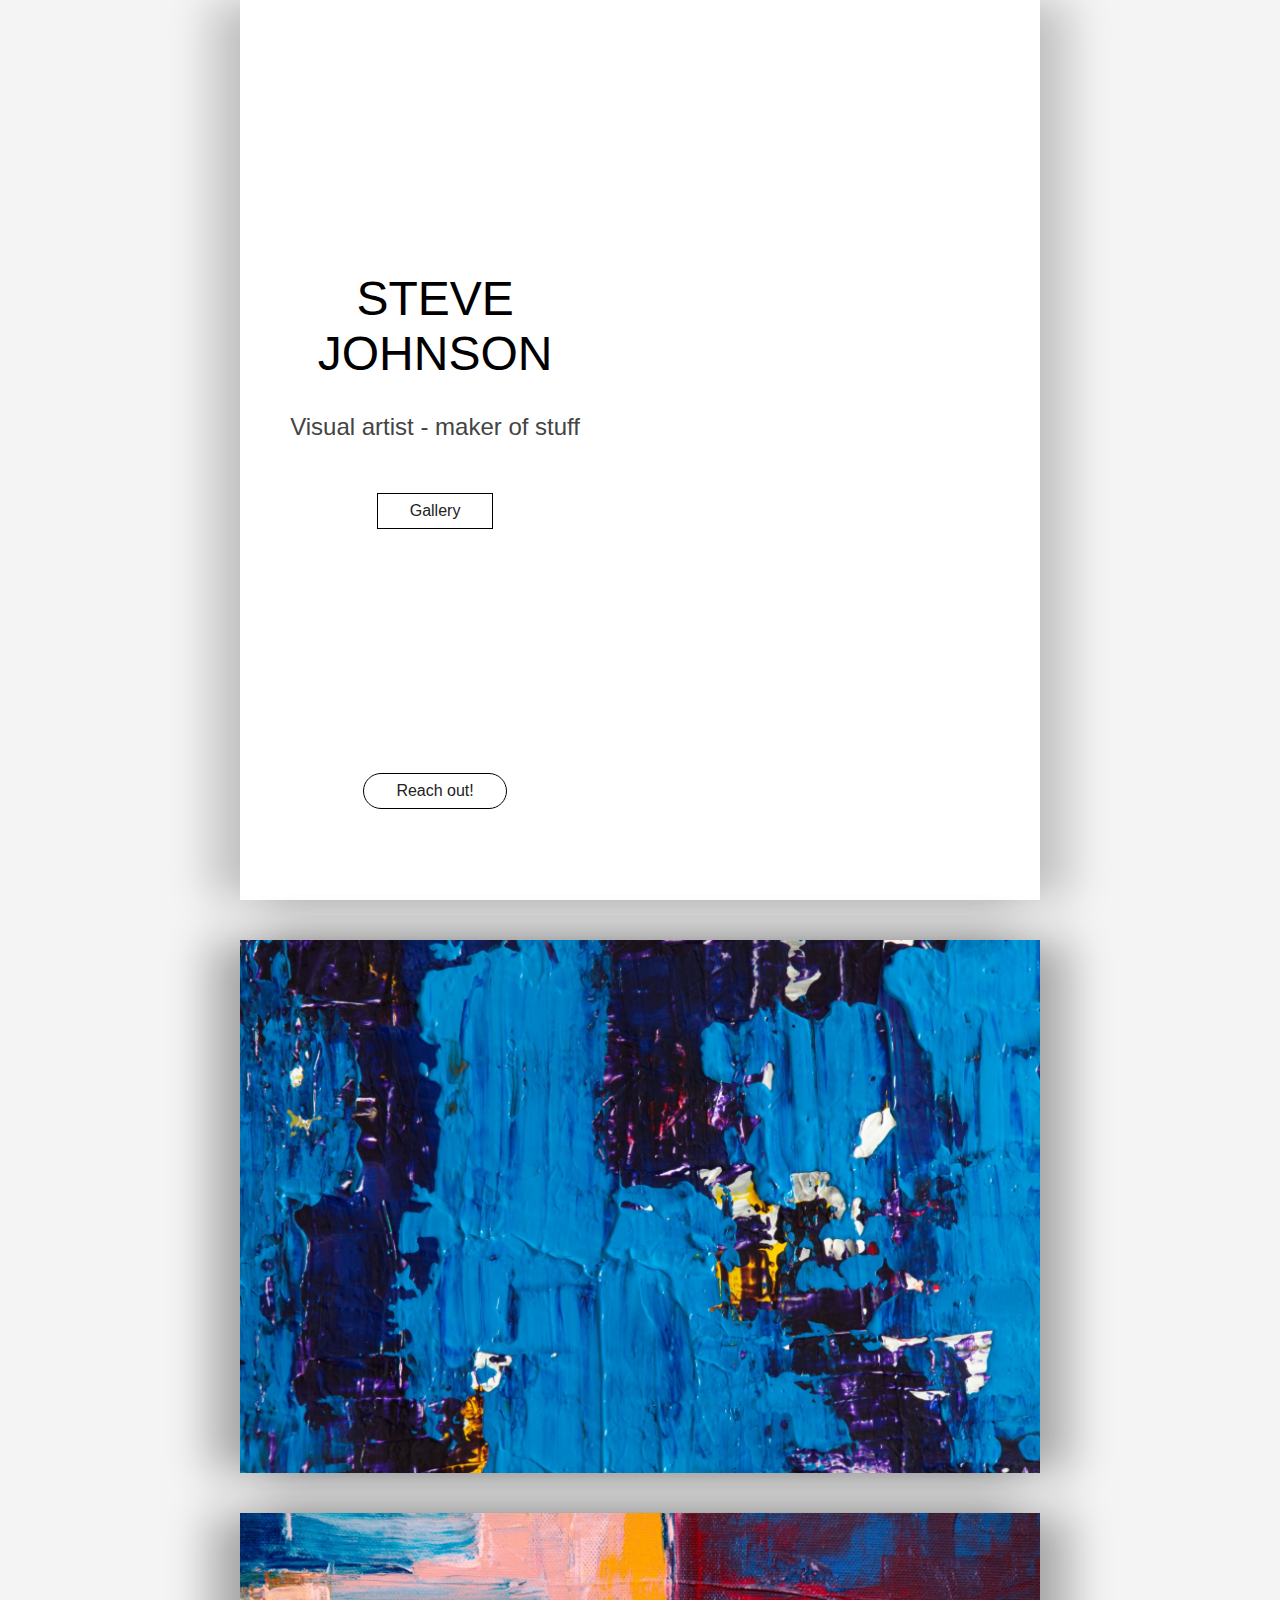
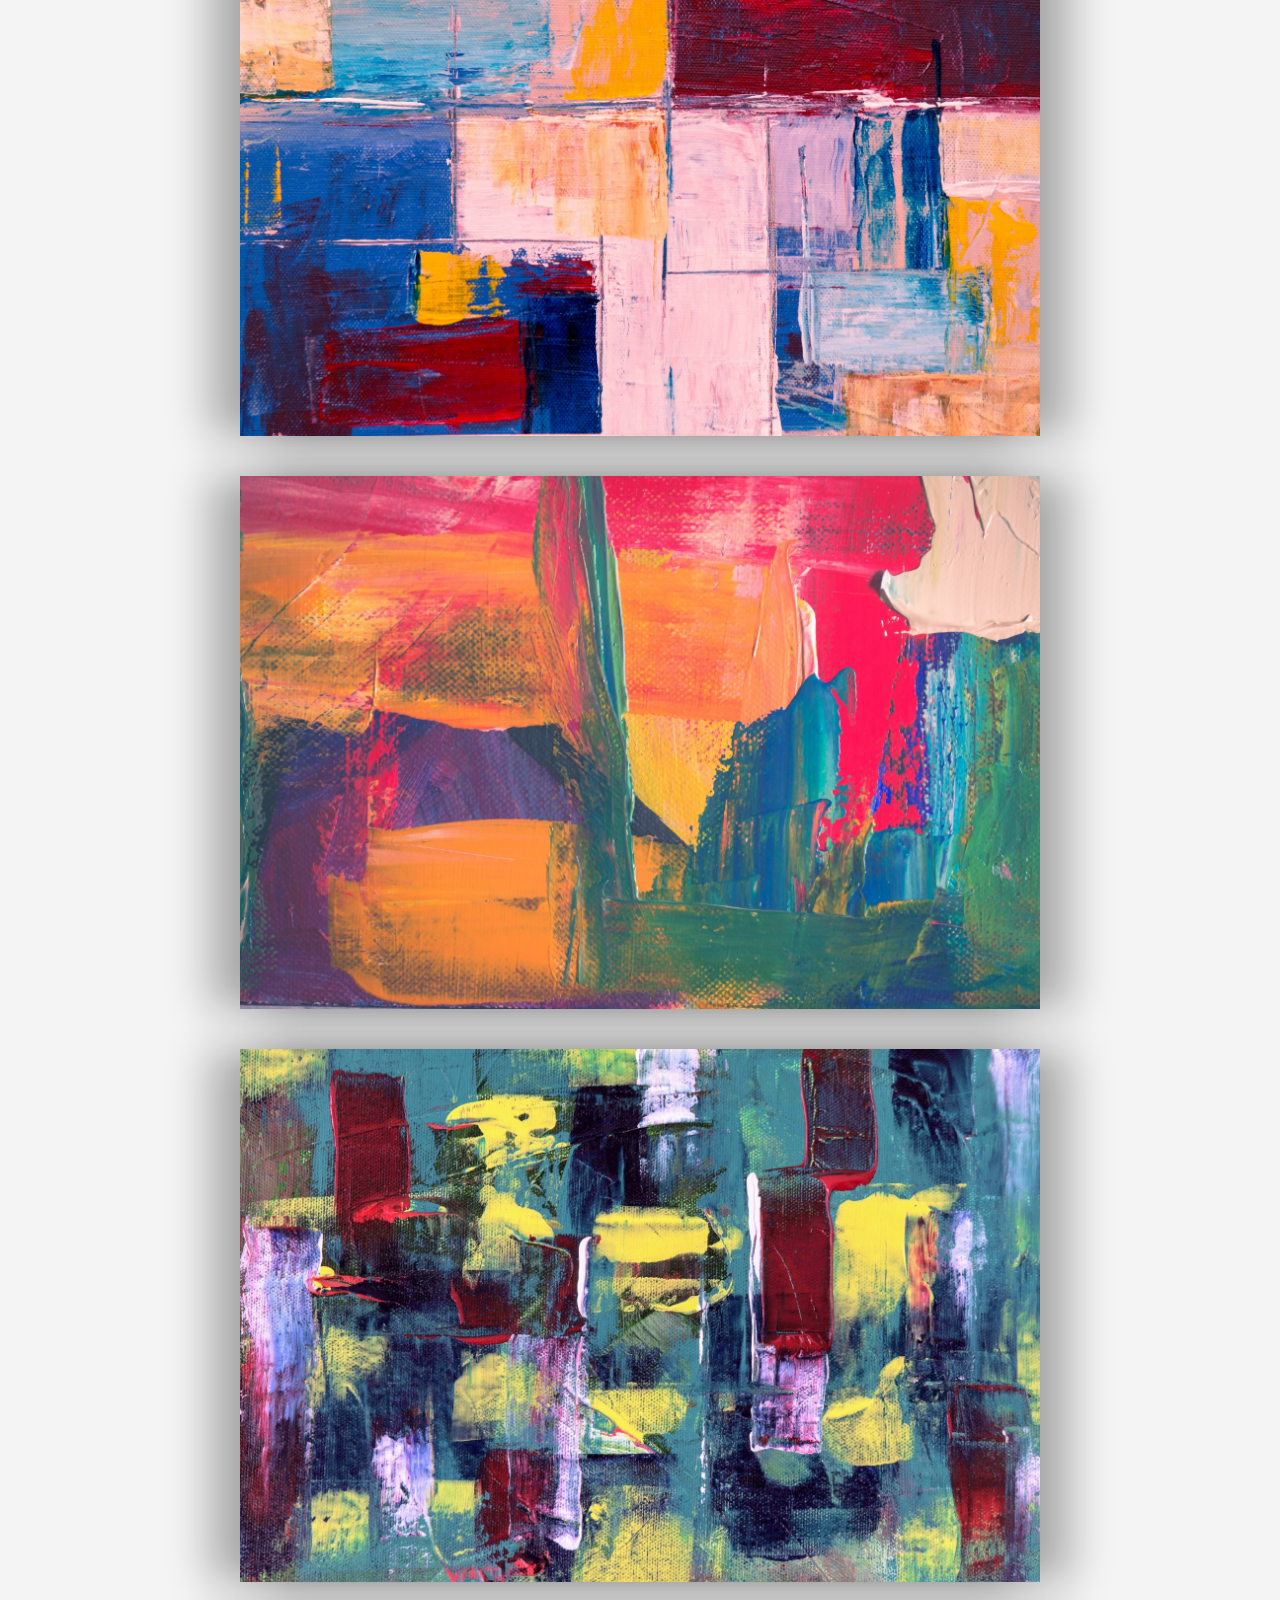
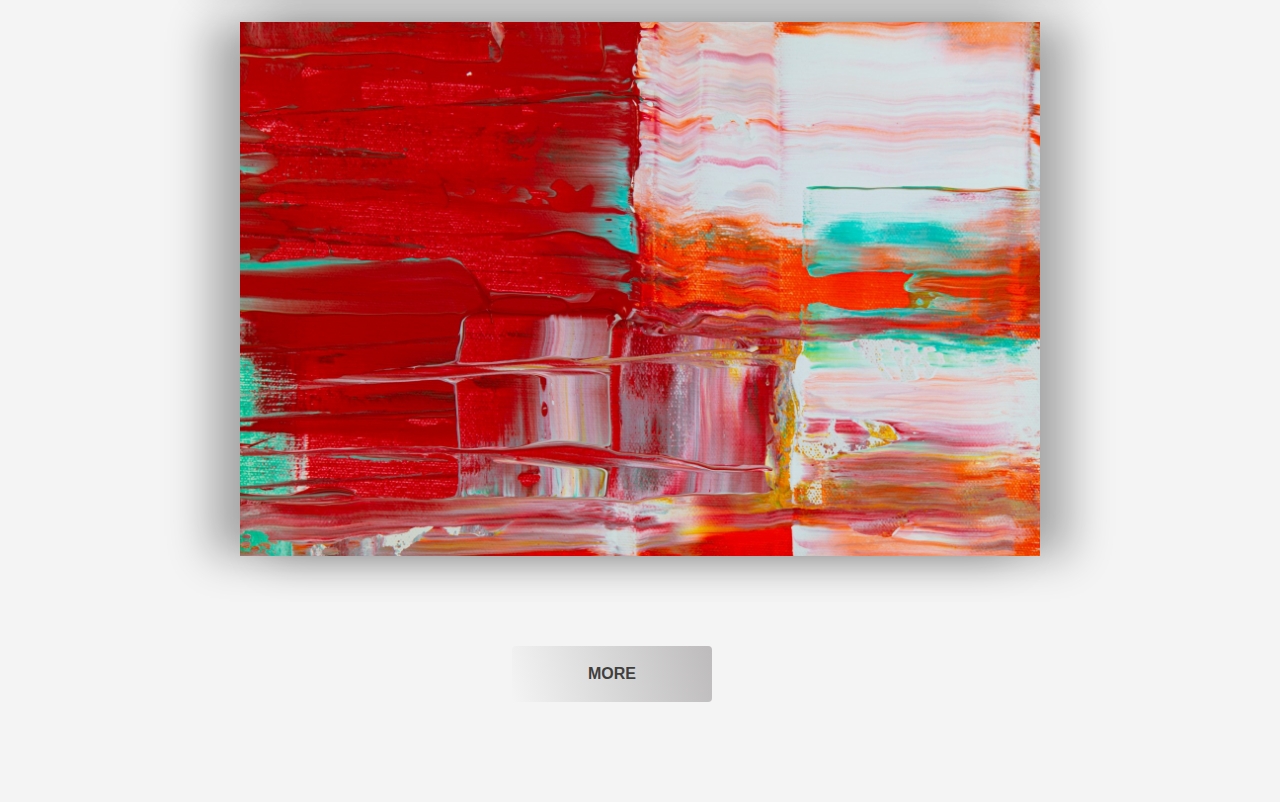
==== paint.html @ c710d851 "Add files via upload" ====
<!DOCTYPE html>
<html lang="en">
  <head>
    <meta charset="UTF-8" />
    <meta http-equiv="X-UA-Compatible" content="IE=edge" />
    <meta name="viewport" content="width=device-width, initial-scale=1.0" />
    <link rel="stylesheet" href="paint.css" />
    <title>Painter portfolio</title>

    <script src="paint.js"></script>

  </head>
  
    <main>
        <section id="landing-page">
            <div id="landing-text">
                <div id="landing-text-body">
                    <h1>STEVE JOHNSON</h1>
                    <h2> Visual artist - maker of stuff</h2>
                    <a href="#portfolio-section" class="btn" id="gallery">Gallery</a>
                    <a href="https://www.instagram.com/artbystevej/" target="_blank" class="btn" id="contact">Reach out!</a>
                </div>
            </div>
            <div id="landing-img"></div>
        </section>
        <section id="portfolio-section">
            <div class="random-img"><script >
                showImage(whichImage = Math.round(Math.random()*(p-1)));
                </script>
            </div>
            <div class="random-img"><script >
                showImage(whichImage = Math.round(Math.random()*(p-1)));
                </script>
            </div>
            <div class="random-img"><script >
                showImage(whichImage = Math.round(Math.random()*(p-1)));
                </script>
            </div>
            <div class="random-img"><script >
                showImage(whichImage = Math.round(Math.random()*(p-1)));
                </script>
            </div>
            <div class="random-img"><script >
                showImage(whichImage = Math.round(Math.random()*(p-1)));
                </script>
            </div>
         </section>
    </main>
<footer>
 <a href="#portfolio-section">
        <input type="button" id="bottom-button" value="MORE" 
        onClick="window.location.reload()";>
</a>    
   </footer>
</html>

<!--reloadba: location.href=location.href-->
---- paint.css ----
html{
    font-family:sans-serif;
    scroll-padding-top: 30px;
    /*scroll-behavior: smooth;*/
}

body{
    margin:0;
    background:#f4f4f4;
    height:auto;
}
img{
    display:block;
    width:100%
}
/*remove this later^^*/
h1{
    font-weight:400;
    font-size:3rem;
}
h2{
    font-size:1.5rem;
    font-weight:400;
}
main{
    max-width: 800px;
    margin:auto;

}
#landing-page{
    background:#fff;
    box-shadow: 30px 0px 40px rgba(0,0,0,0.2),
    -30px 0px 40px rgba(0,0,0,0.2);
}

#landing-text{
display:flex;
flex:0 1 40vw;
height:50vh;
justify-content:center;
align-items:center;
text-align:center;
padding-left:1rem;
padding-right:1rem;
}

#landing-text h2{
    color:#444;
}

.btn{
    padding: 0.5rem 2rem;
    display: inline-block;
    margin:2rem;
    text-decoration:none;
    color:#222;
}
#gallery{
    border:1px rgb(0, 0, 0) solid;
}
#gallery:hover{
color:#f4f4f4;
 background: linear-gradient(90deg, #fff 0%,#a2d2ff 25%,#0081a7 50%,#023e8a 75%,#03045e 100%);
 border:1px white solid;
}
#contact{
position:relative;
top:20vh;
border:1px rgb(0, 0, 0) solid;
border-radius:90px;
}

#contact:hover{
background: linear-gradient(90deg, #f09433 0%,#e6683c 25%,#dc2743 50%,#cc2366 75%,#bc1888 100%); 
border-radius:90px;
color:#f4f4f4;
border:1px white solid;
}

@media screen and (max-width:600px) {
    #contact{
        position:static;
    }
}

/*change background img to higher quality*/

#landing-img{
    background: url(https://images.unsplash.com/photo-1550843739-2e9e3eddeccb?ixid=MnwxMjA3fDB8MHxwaG90by1wYWdlfHx8fGVufDB8fHx8&ixlib=rb-1.2.1&auto=format&fit=crop&w=676&q=80);
    background-position:center;
    background-size:cover;
    background-repeat:no-repeat;
    height:50vh;
    flex: 0 1 60;
    margin:0;
    padding-right:200px;
}
#portfolio-section{
display:flex;
flex-direction:column;
background:#f4f4f4;
margin-top:40px;
}
.random-img{
    margin-bottom:40px;
    box-shadow: 30px 0px 40px rgba(0,0,0,0.3),
    -30px 0px 40px rgba(0,0,0,0.3);
}

@media screen and (min-width: 600px){
#landing-page{
    display:flex;
}
#landing-text{
    height:100vh;
}
#landing-img{
    height:100vh;
    width:300px;
}
}

footer{
    align-items:center;
    justify-content:center;
}
#bottom-button{
    position: relative;
	display: inline-block;
	padding: 1.2em 2em;
	text-decoration: none;
	text-align: center;
	cursor: pointer;
	user-select: none;
	color: rgb(63, 63, 63);
    font-size:1rem;
    font-weight:bold;
    background: linear-gradient(75deg, #f4f4f4, #bdbbbb);
    border:none;
    border-radius: 4px;
    width:20vw;
    max-width:200px;
    margin-top:50px;
    margin-bottom:100px;
    margin-left:40%;
}
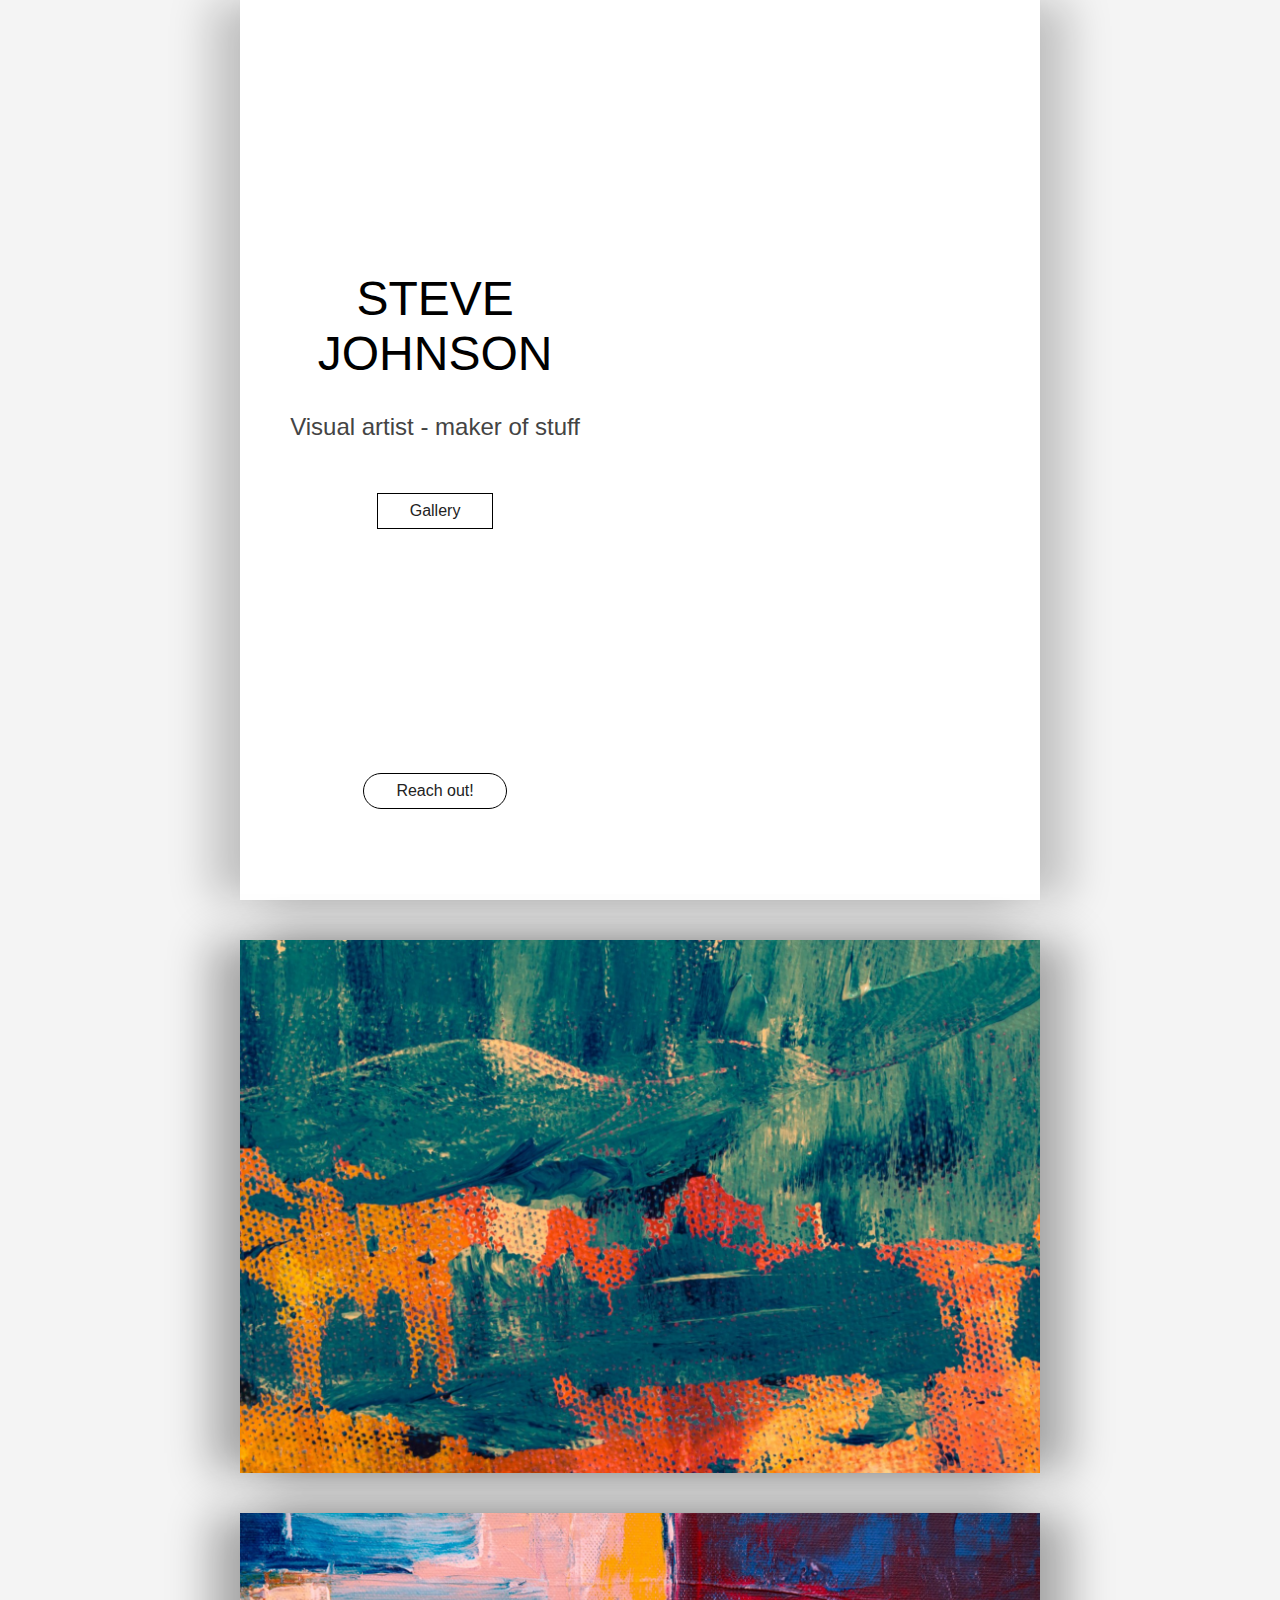
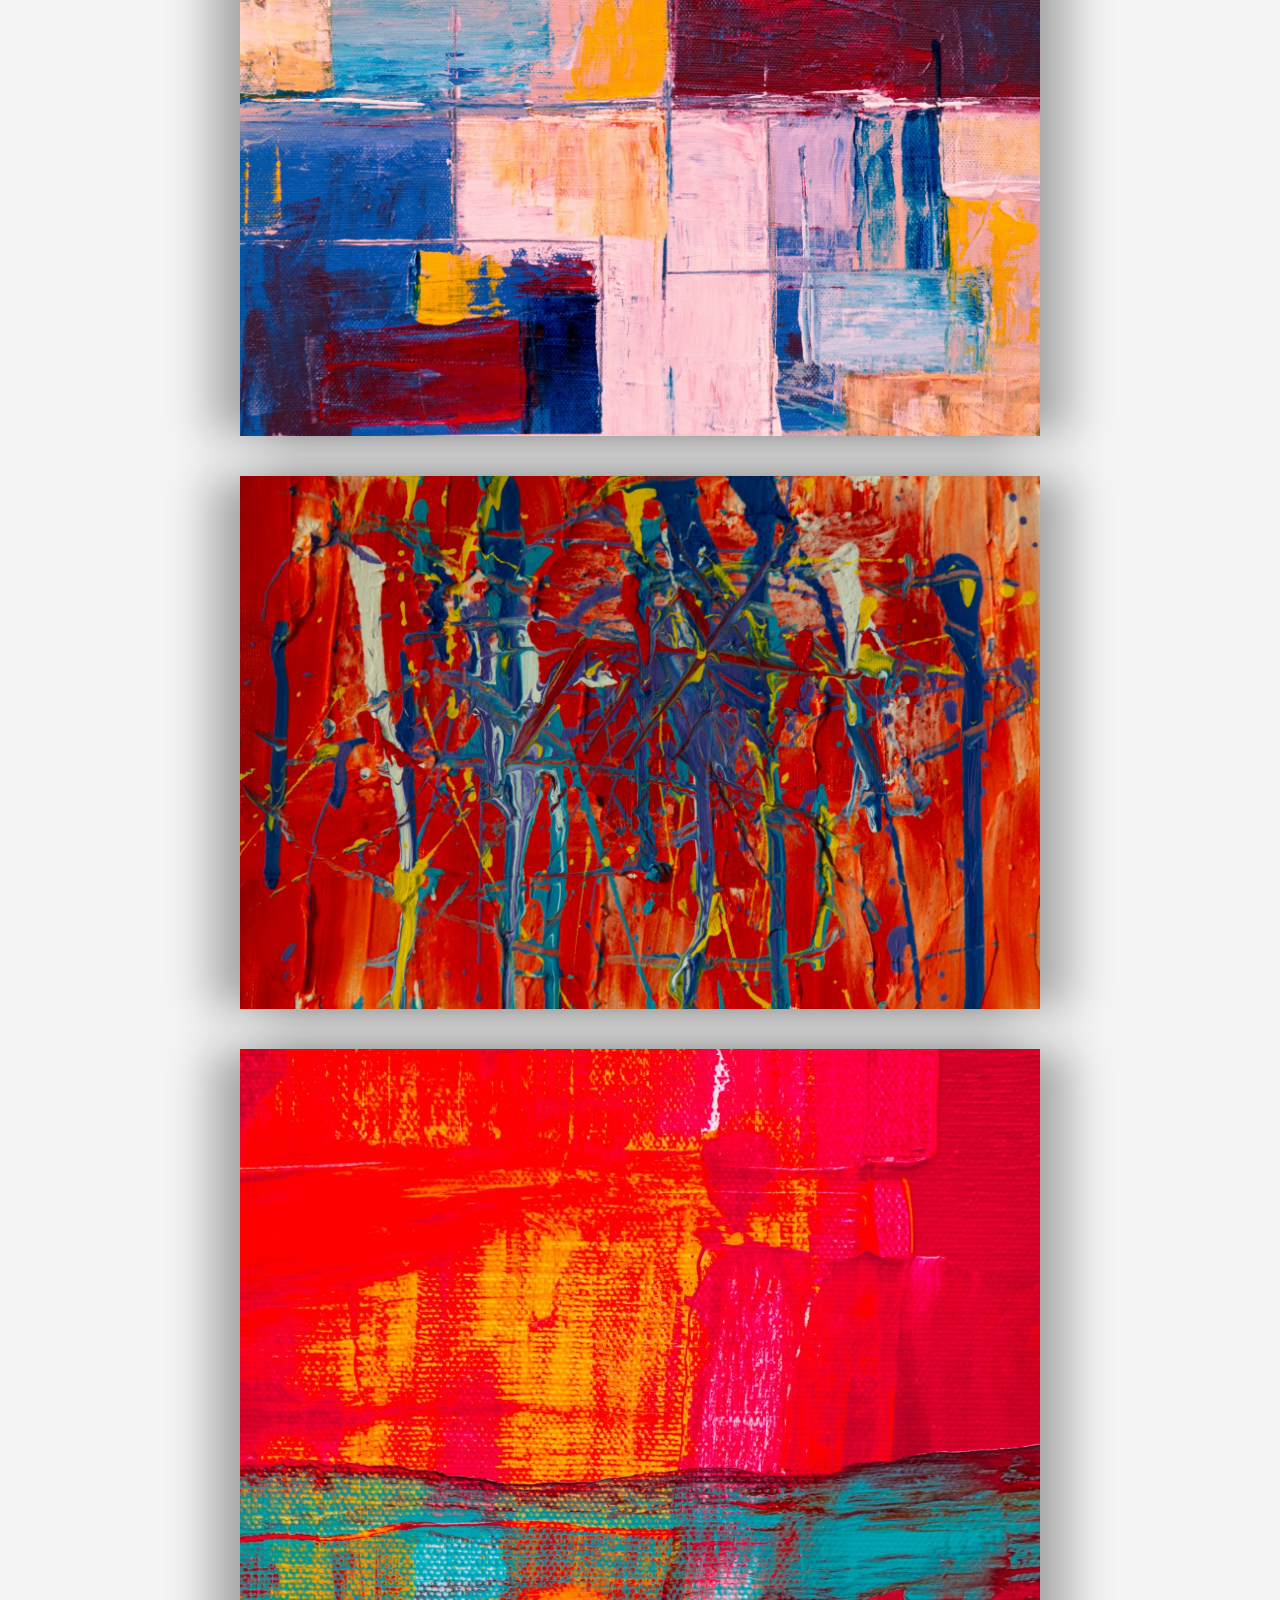
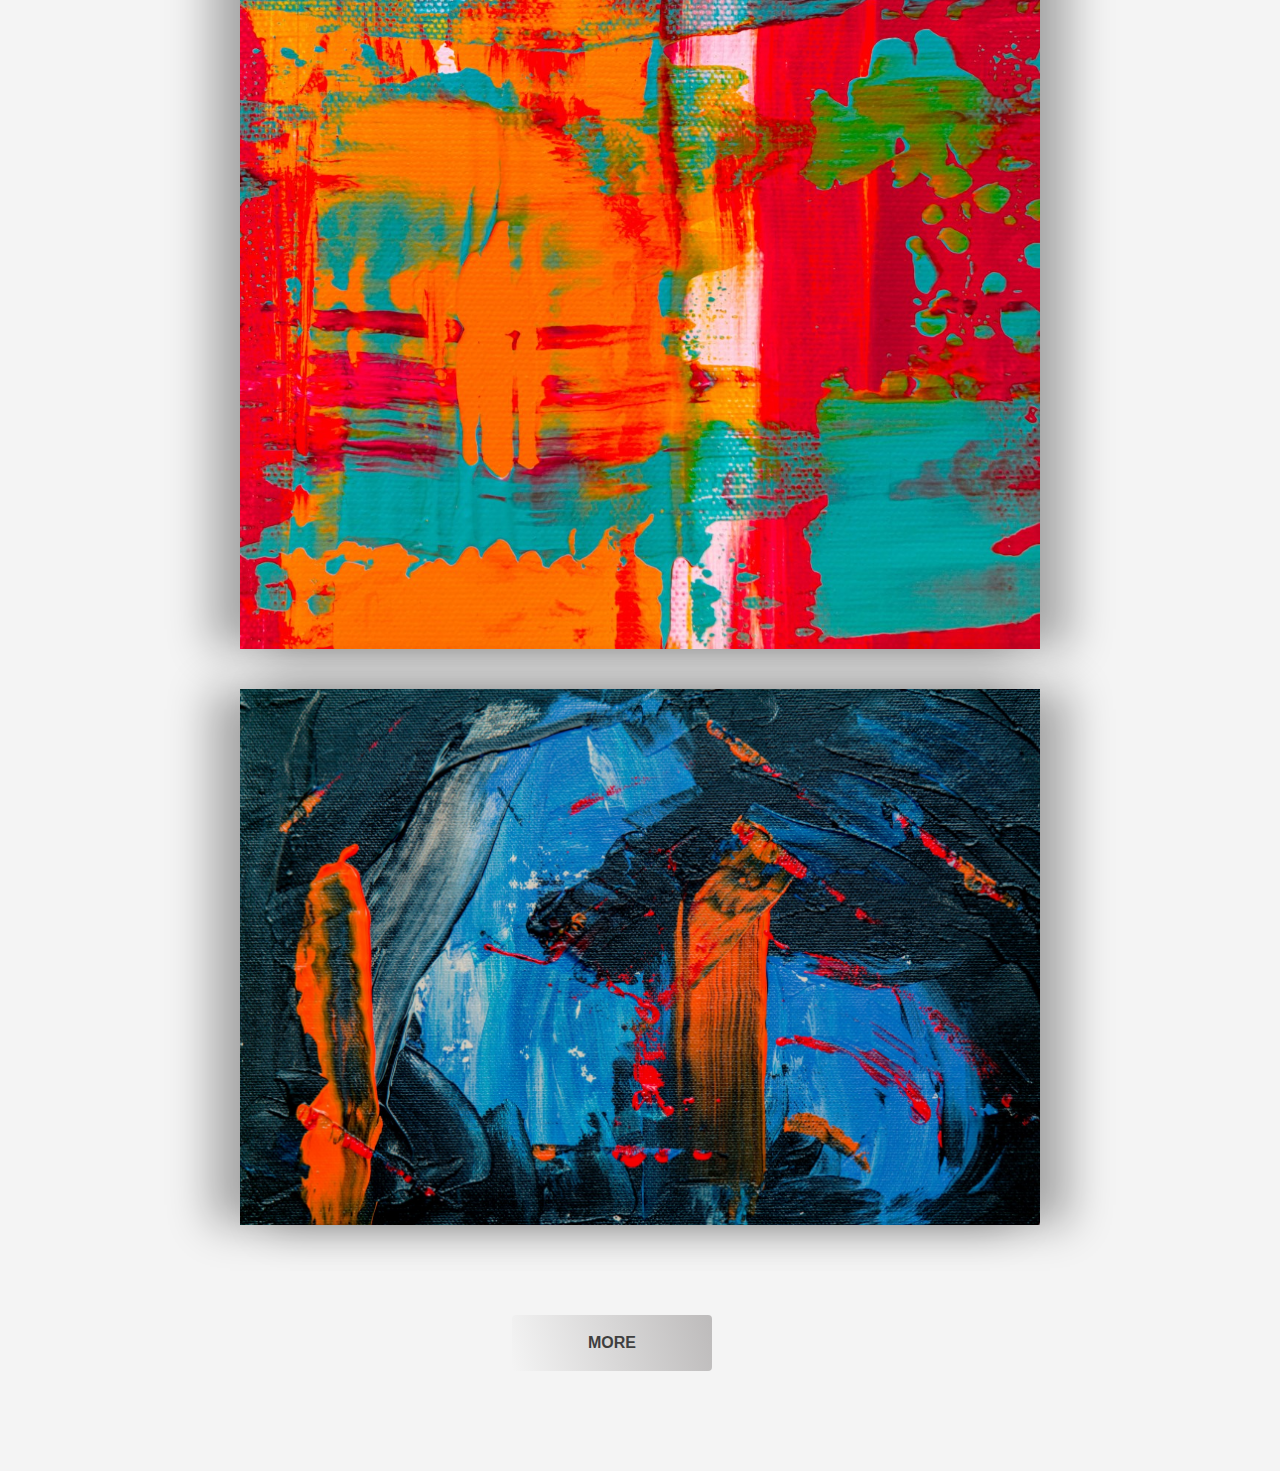
==== commit 2d5e36dd: "as we discussed" ====
--- a/paint.html
+++ b/paint.html
@@ -10,7 +10,7 @@
     <script src="paint.js"></script>
 
   </head>
-  
+
     <main>
         <section id="landing-page">
             <div id="landing-text">
@@ -24,34 +24,34 @@
             <div id="landing-img"></div>
         </section>
         <section id="portfolio-section">
-            <div class="random-img"><script >
-                showImage(whichImage = Math.round(Math.random()*(p-1)));
+            <div class="random-img"><script>
+                showImage();
                 </script>
             </div>
-            <div class="random-img"><script >
-                showImage(whichImage = Math.round(Math.random()*(p-1)));
+            <div class="random-img"><script>
+                showImage();
                 </script>
             </div>
-            <div class="random-img"><script >
-                showImage(whichImage = Math.round(Math.random()*(p-1)));
+            <div class="random-img"><script>
+                showImage();
                 </script>
             </div>
-            <div class="random-img"><script >
-                showImage(whichImage = Math.round(Math.random()*(p-1)));
+            <div class="random-img"><script>
+                showImage();
                 </script>
             </div>
-            <div class="random-img"><script >
-                showImage(whichImage = Math.round(Math.random()*(p-1)));
+            <div class="random-img"><script>
+                showImage();
                 </script>
             </div>
          </section>
     </main>
 <footer>
  <a href="#portfolio-section">
-        <input type="button" id="bottom-button" value="MORE" 
-        onClick="window.location.reload()";>
-</a>    
+        <input type="button" id="bottom-button" value="MORE"
+        onClick="var a = window.location.reload(); window.location = '#portfolio-section';">
+</a>
    </footer>
 </html>
 
-<!--reloadba: location.href=location.href-->+<!--reloadba: location.href=location.href-->
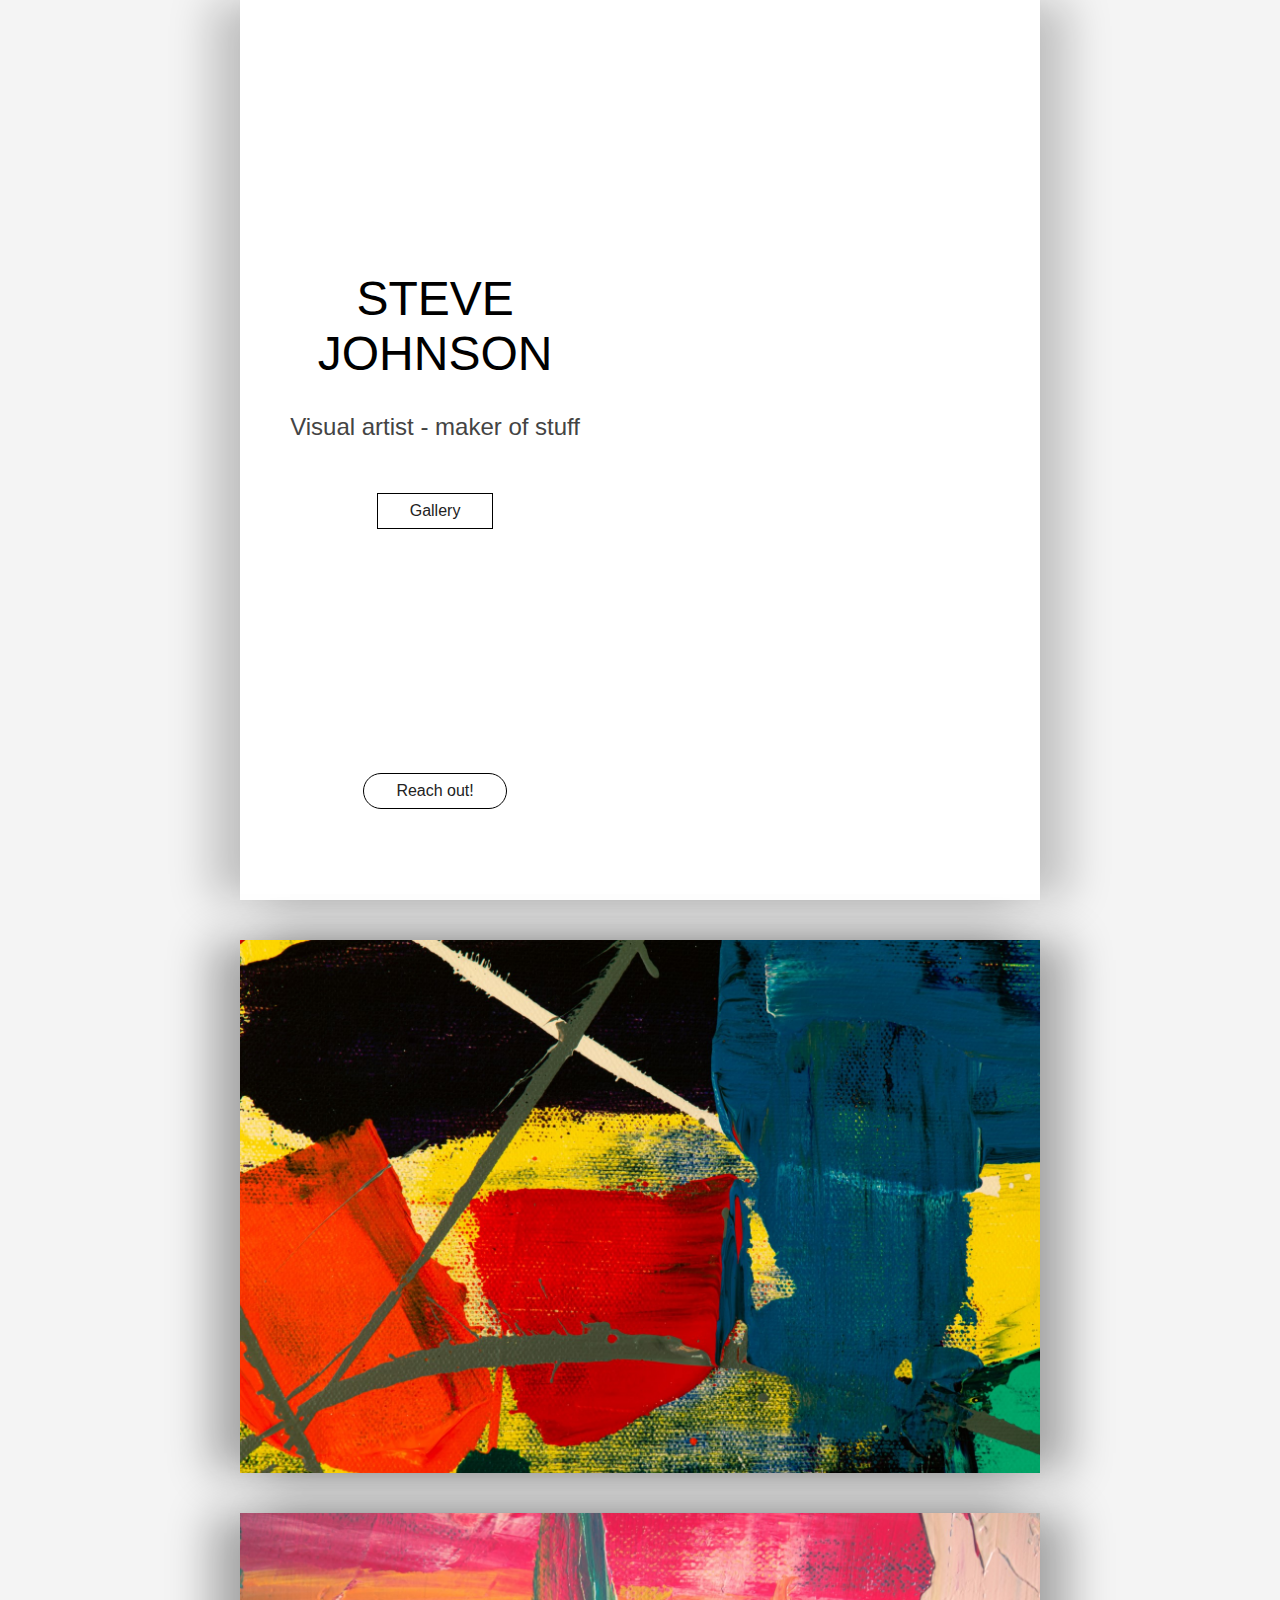
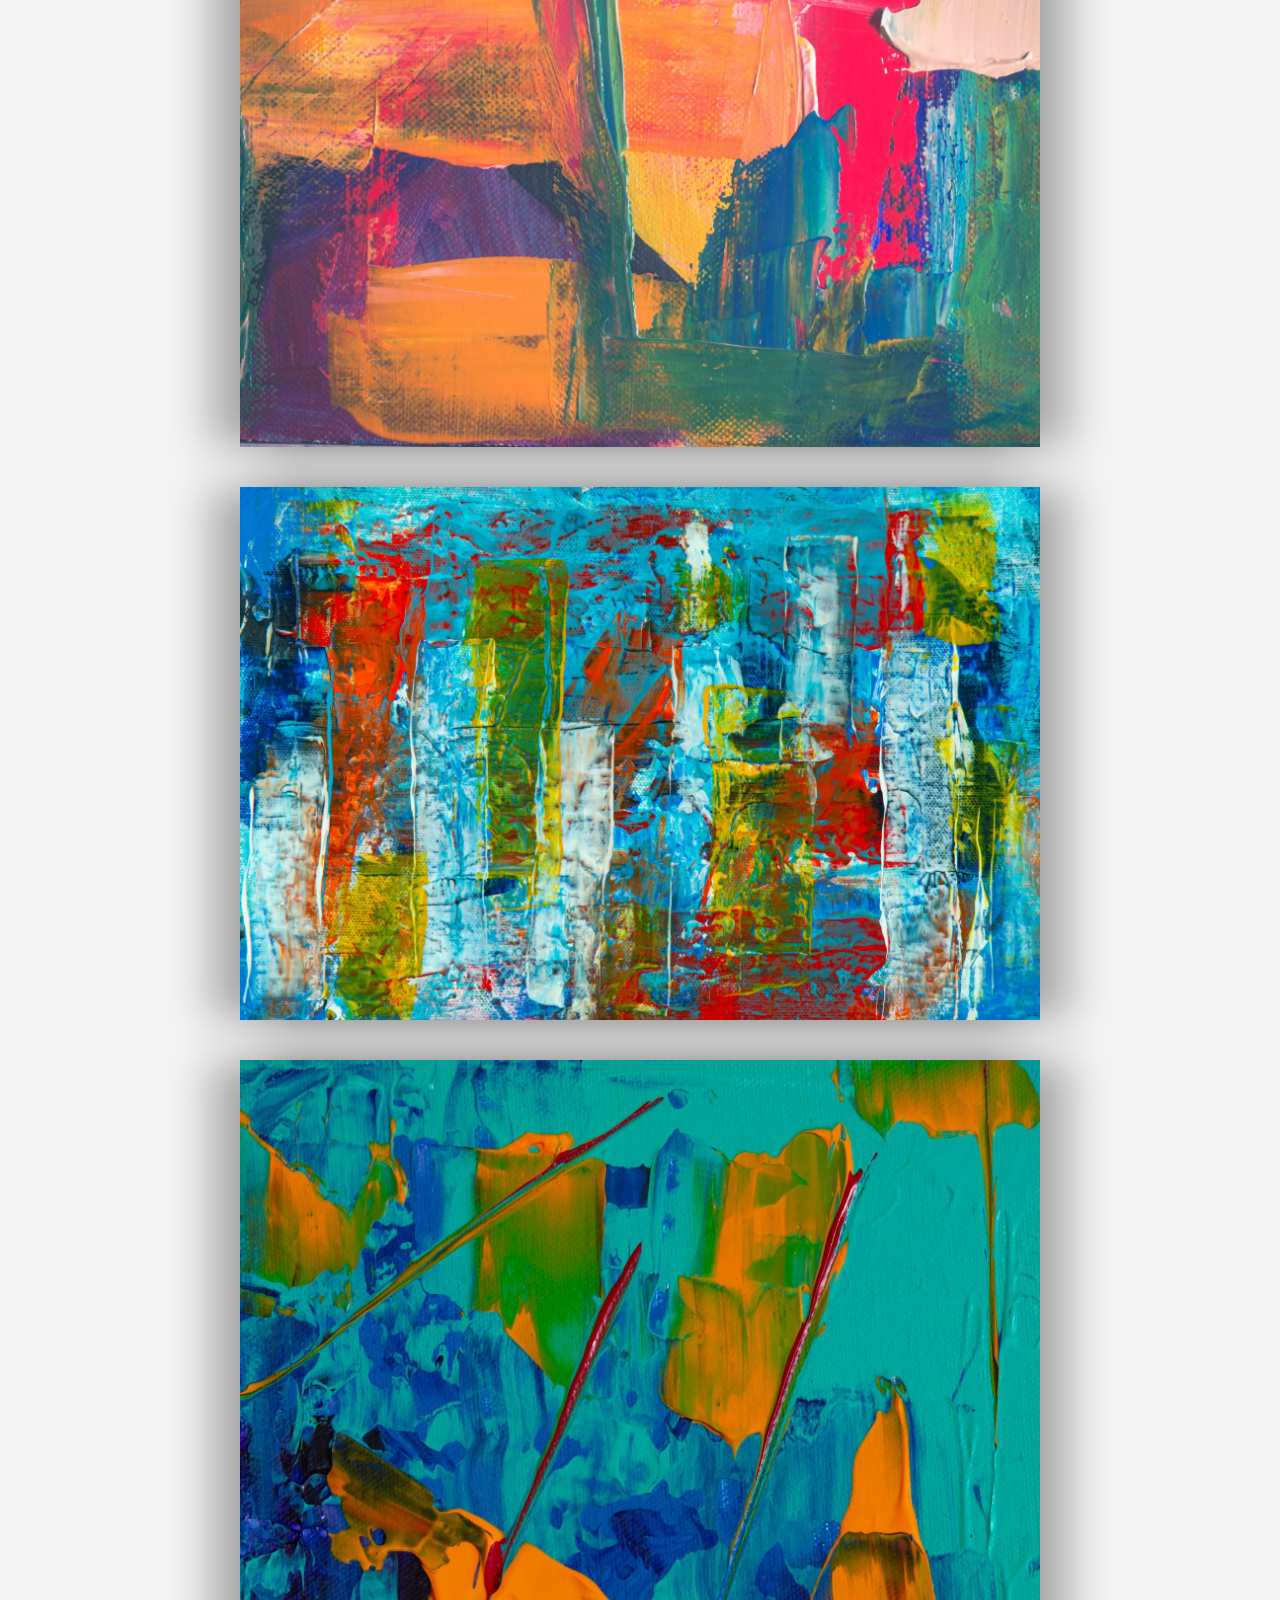
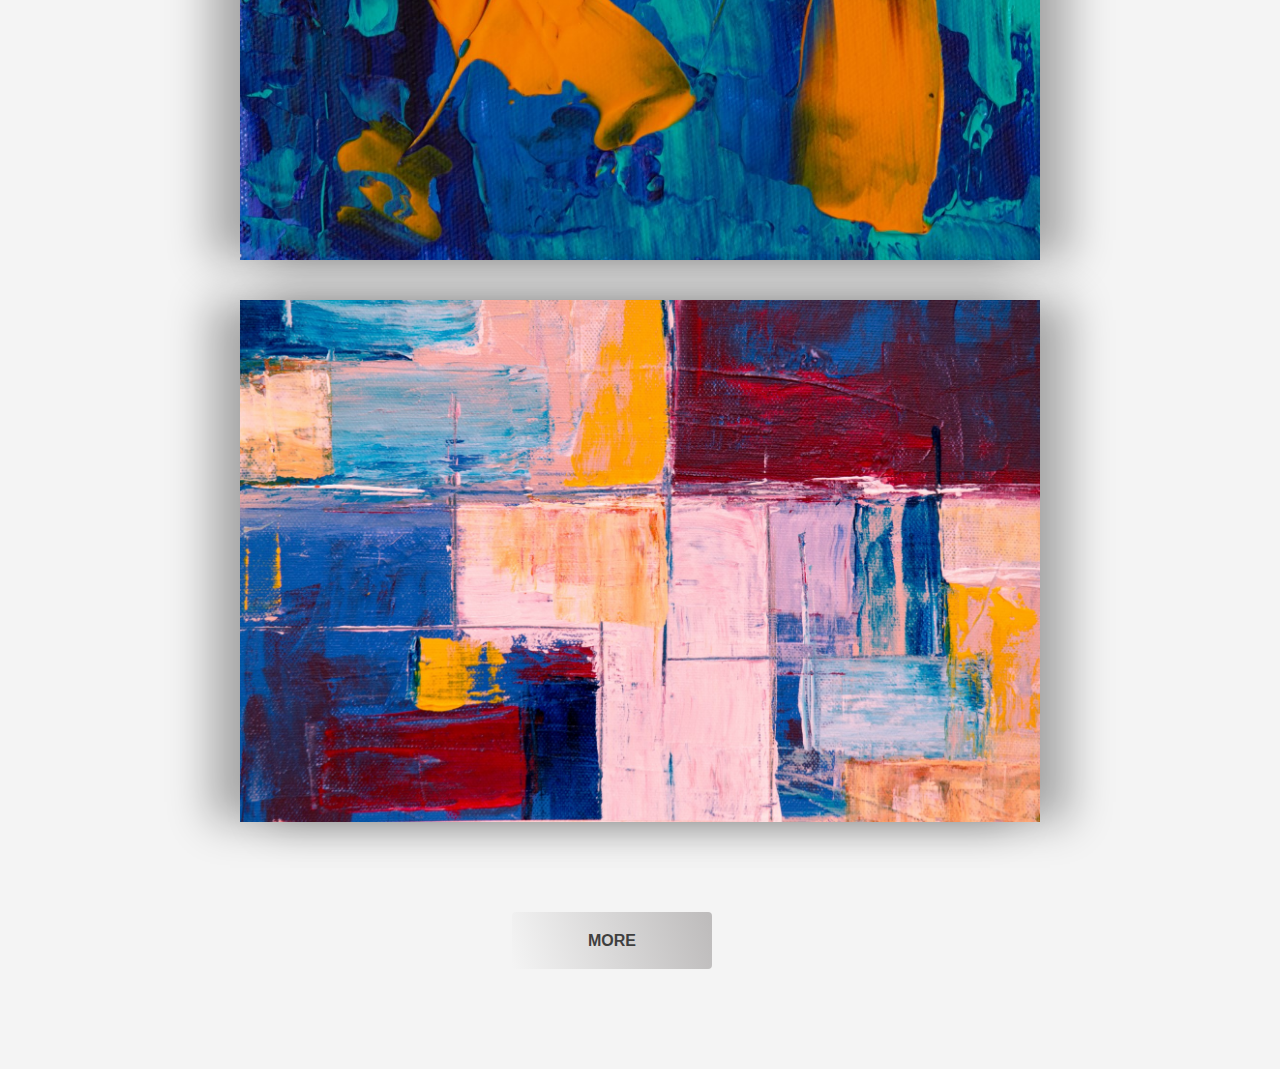
==== commit efc5363f: "Update paint.html" ====
--- a/paint.html
+++ b/paint.html
@@ -47,11 +47,9 @@
          </section>
     </main>
 <footer>
- <a href="#portfolio-section">
+
         <input type="button" id="bottom-button" value="MORE"
         onClick="var a = window.location.reload(); window.location = '#portfolio-section';">
-</a>
+
    </footer>
 </html>
-
-<!--reloadba: location.href=location.href-->
